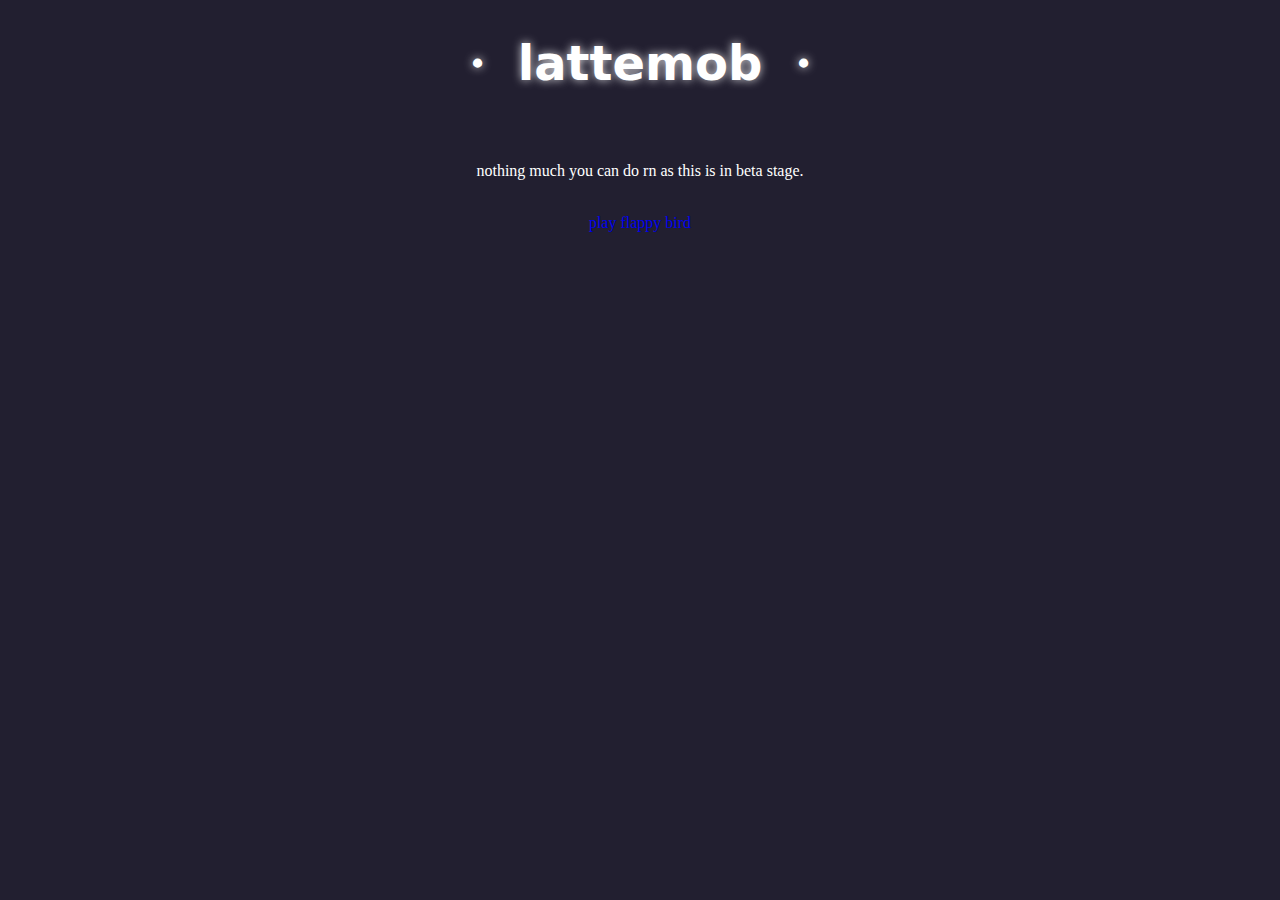
==== index.html @ 26cea99a "" ====
<!DOCTYPE html>
<html lang="en">
<head>
    <meta charset="UTF-8">
    <meta name="viewport" content="width=device-width, initial-scale=1.0">
    <title>lattemob.</title>
    <link href="style.css" rel="stylesheet">
    <link href="manifest.json" rel="manifest">
</head>
<body>
<h1>・ lattemob ・</h1>
<br>
<p>nothing much you can do rn as this is in beta stage.</p>
<br>
<a href="/g/flappybird/index.html">play flappy bird</a>

<script>
    if ('serviceWorker' in navigator) {
        navigator.serviceWorker.register('/service-worker.js');
    }
</script>
</script>
</body>
</html>
---- style.css ----
html {
    background-color: #221F30;
    color: white;
    text-align: center;
    justify-content: center;
}

h1 {
    font-family: system-ui, -apple-system, BlinkMacSystemFont, 'Segoe UI', Roboto, Oxygen, Ubuntu, Cantarell, 'Open Sans', 'Helvetica Neue', sans-serif;
        font-size: 48px;
        color: white;
        text-shadow: 0 0 10px rgba(255, 255, 255, 0.8);
        animation: glow 1s infinite alternate;
}

a {
  text-decoration: none;
}

a:hover {
    text-decoration: underline;
}
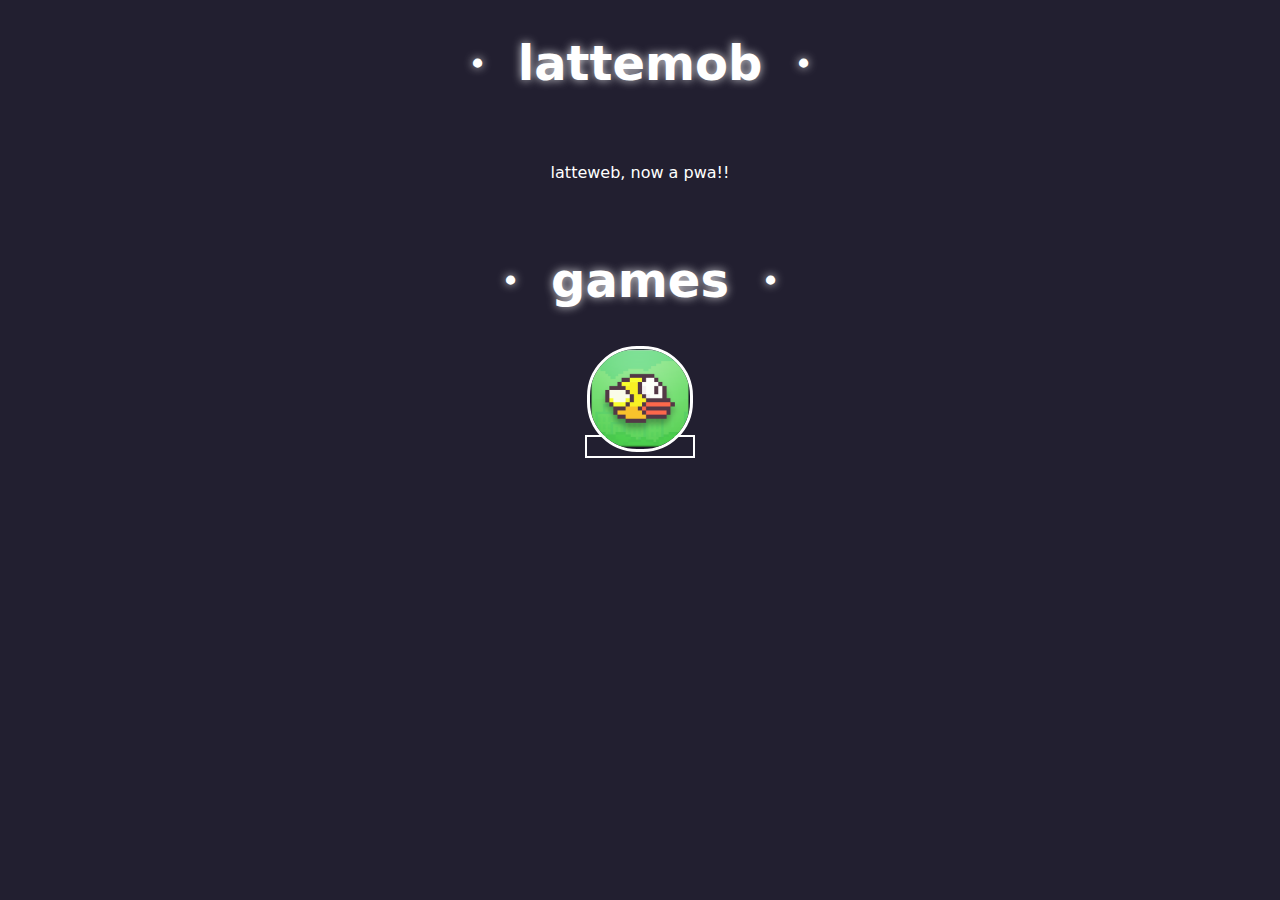
==== commit b31e90e8: "make page more styled" ====
--- a/index.html
+++ b/index.html
@@ -10,10 +10,12 @@
 <body>
 <h1>・ lattemob ・</h1>
 <br>
-<p>nothing much you can do rn as this is in beta stage.</p>
+<p>latteweb, now a pwa!!</p>
 <br>
-<a href="/g/flappybird/index.html">play flappy bird</a>
-
+<h1>・ games ・</h1>
+<a href="flappybird/index.html">
+    <img src="/img/fb.png">
+</a>
 <script>
     if ('serviceWorker' in navigator) {
         navigator.serviceWorker.register('/service-worker.js');
--- a/style.css
+++ b/style.css
@@ -3,10 +3,10 @@
     color: white;
     text-align: center;
     justify-content: center;
+    font-family: system-ui, -apple-system, BlinkMacSystemFont, 'Segoe UI', Roboto, Oxygen, Ubuntu, Cantarell, 'Open Sans', 'Helvetica Neue', sans-serif;
 }
 
 h1 {
-    font-family: system-ui, -apple-system, BlinkMacSystemFont, 'Segoe UI', Roboto, Oxygen, Ubuntu, Cantarell, 'Open Sans', 'Helvetica Neue', sans-serif;
         font-size: 48px;
         color: white;
         text-shadow: 0 0 10px rgba(255, 255, 255, 0.8);
@@ -15,8 +15,13 @@
 
 a {
   text-decoration: none;
+  color: white;
+  border: 2px solid white
 }
 
-a:hover {
-    text-decoration: underline;
+a > img {
+    border-radius: 50px;
+    width: 100px;
+    height: 100px;
+    border: 3px solid white;
 }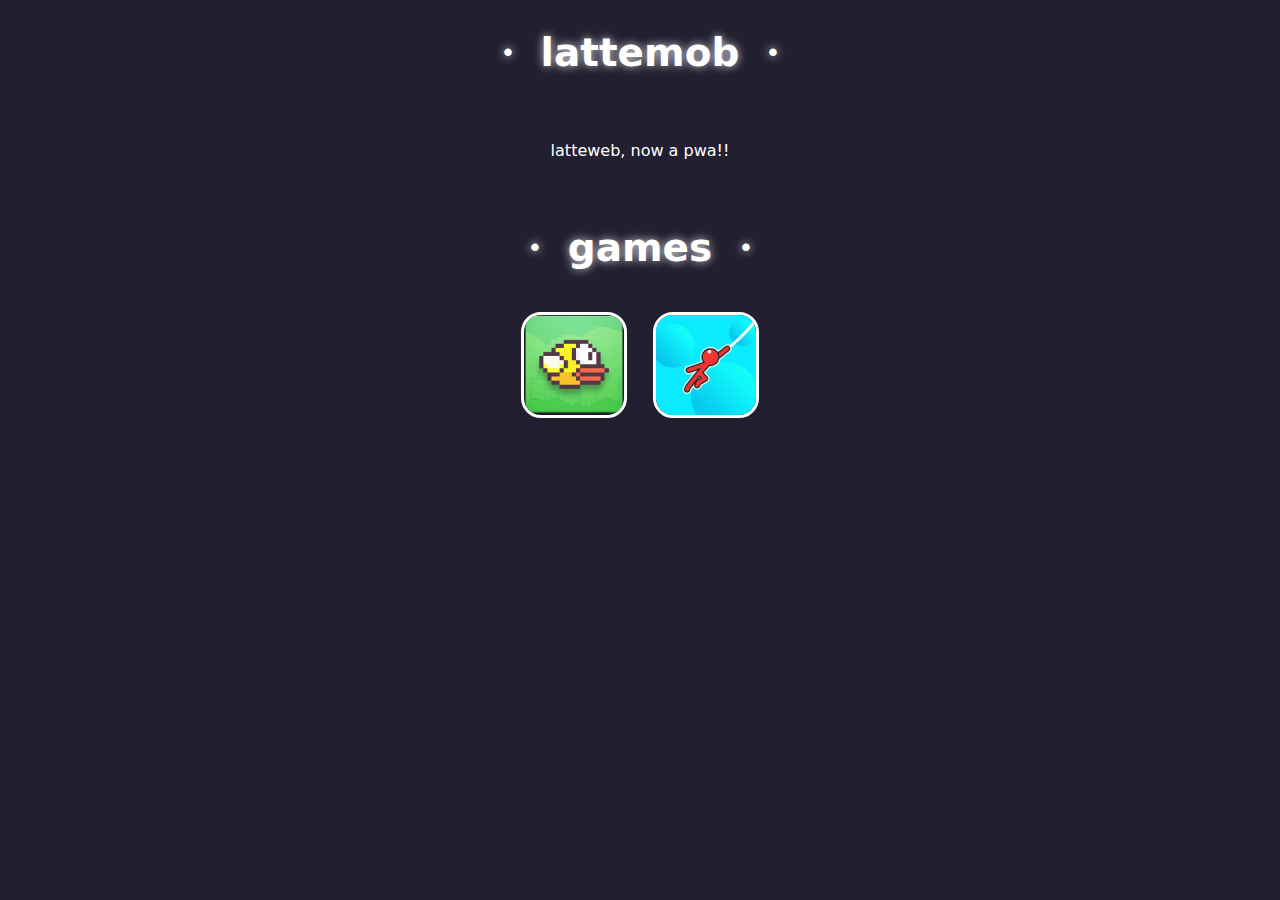
==== commit 32f81ec4: "added one new game and fix the css again yay" ====
--- a/index.html
+++ b/index.html
@@ -16,11 +16,13 @@
 <a href="flappybird/index.html">
     <img src="/img/fb.png">
 </a>
+<a href="stickmanhook/index.html">
+    <img src="/img/stickmanhook.png">
+</a>
 <script>
     if ('serviceWorker' in navigator) {
         navigator.serviceWorker.register('/service-worker.js');
     }
 </script>
-</script>
 </body>
 </html>--- a/style.css
+++ b/style.css
@@ -1,27 +1,32 @@
 html {
-    background-color: #221F30;
-    color: white;
-    text-align: center;
-    justify-content: center;
-    font-family: system-ui, -apple-system, BlinkMacSystemFont, 'Segoe UI', Roboto, Oxygen, Ubuntu, Cantarell, 'Open Sans', 'Helvetica Neue', sans-serif;
+  background-color: #221F30;
+  color: white;
+  text-align: center;
+  justify-content: center;
+  font-family: system-ui, -apple-system, BlinkMacSystemFont, 'Segoe UI', Roboto, Oxygen, Ubuntu, Cantarell, 'Open Sans', 'Helvetica Neue', sans-serif;
 }
 
 h1 {
-        font-size: 48px;
-        color: white;
-        text-shadow: 0 0 10px rgba(255, 255, 255, 0.8);
-        animation: glow 1s infinite alternate;
+  font-size: 39px;
+      color: white;
+      text-shadow: 0 0 10px rgba(255, 255, 255, 0.8);
+      animation: glow 1s infinite alternate;
 }
 
 a {
-  text-decoration: none;
-  color: white;
-  border: 2px solid white
+text-decoration: none;
+color: white;
 }
 
 a > img {
-    border-radius: 50px;
-    width: 100px;
-    height: 100px;
-    border: 3px solid white;
+  border-radius: 20px;
+  width: 100px;
+  height: 100px;
+  border: 3px solid white;
+  margin: 10px;
+}
+
+a > img:hover {
+  transform: scale(1.1);
+  transition: .2s;
 }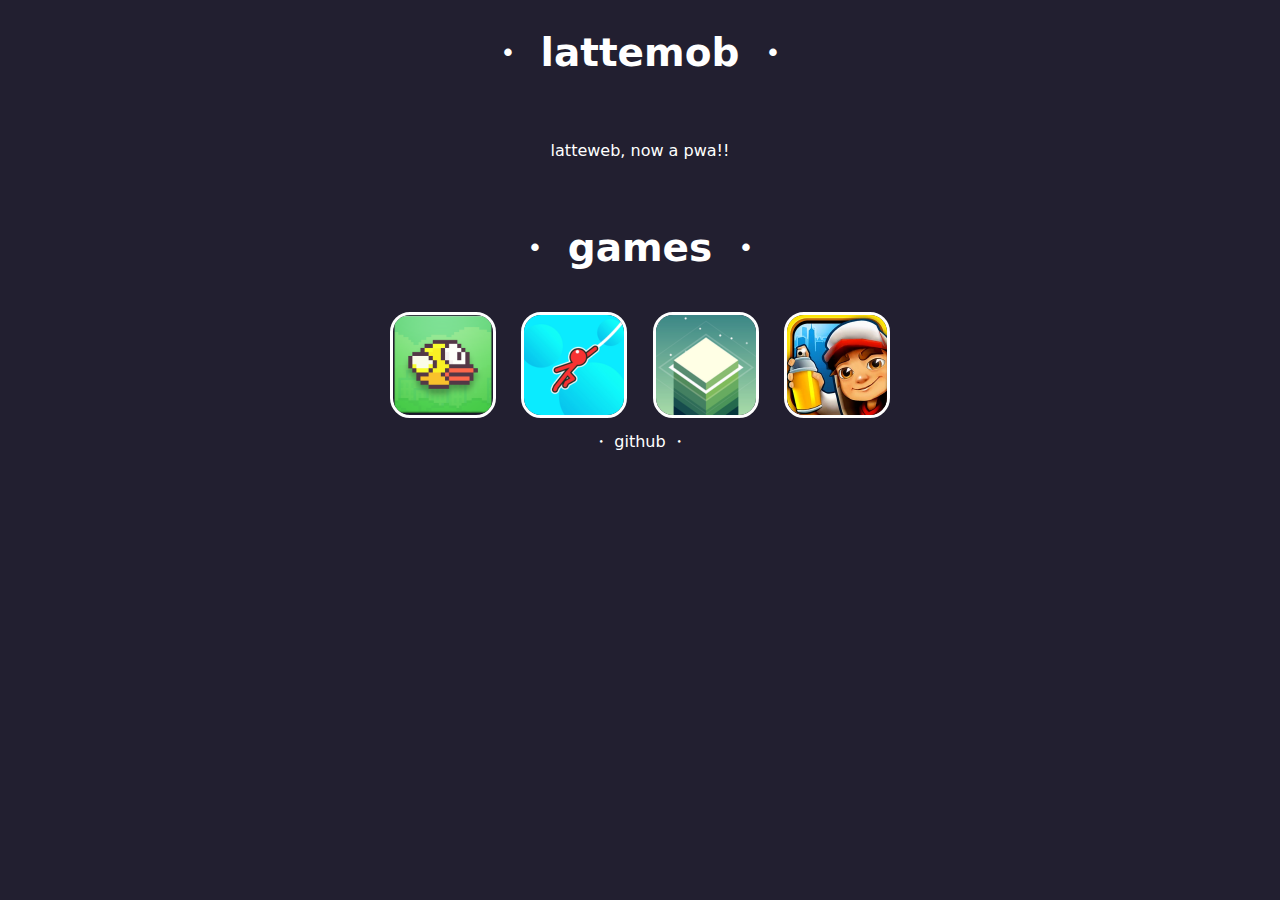
==== commit 12efefc9: "2 new games + source code a href at the bottom" ====
--- a/index.html
+++ b/index.html
@@ -19,6 +19,14 @@
 <a href="stickmanhook/index.html">
     <img src="/img/stickmanhook.png">
 </a>
+<a href="stack/index.html">
+    <img src="/img/stack.png">
+</a>
+<a href="subwaysurfers/index.html">
+    <img src="/img/subwaysurfers.png">
+</a>
+<br>
+<a href="https://github.com/molkify/lattemob">・ github ・</a>
 <script>
     if ('serviceWorker' in navigator) {
         navigator.serviceWorker.register('/service-worker.js');
--- a/style.css
+++ b/style.css
@@ -9,8 +9,6 @@
 h1 {
   font-size: 39px;
       color: white;
-      text-shadow: 0 0 10px rgba(255, 255, 255, 0.8);
-      animation: glow 1s infinite alternate;
 }
 
 a {
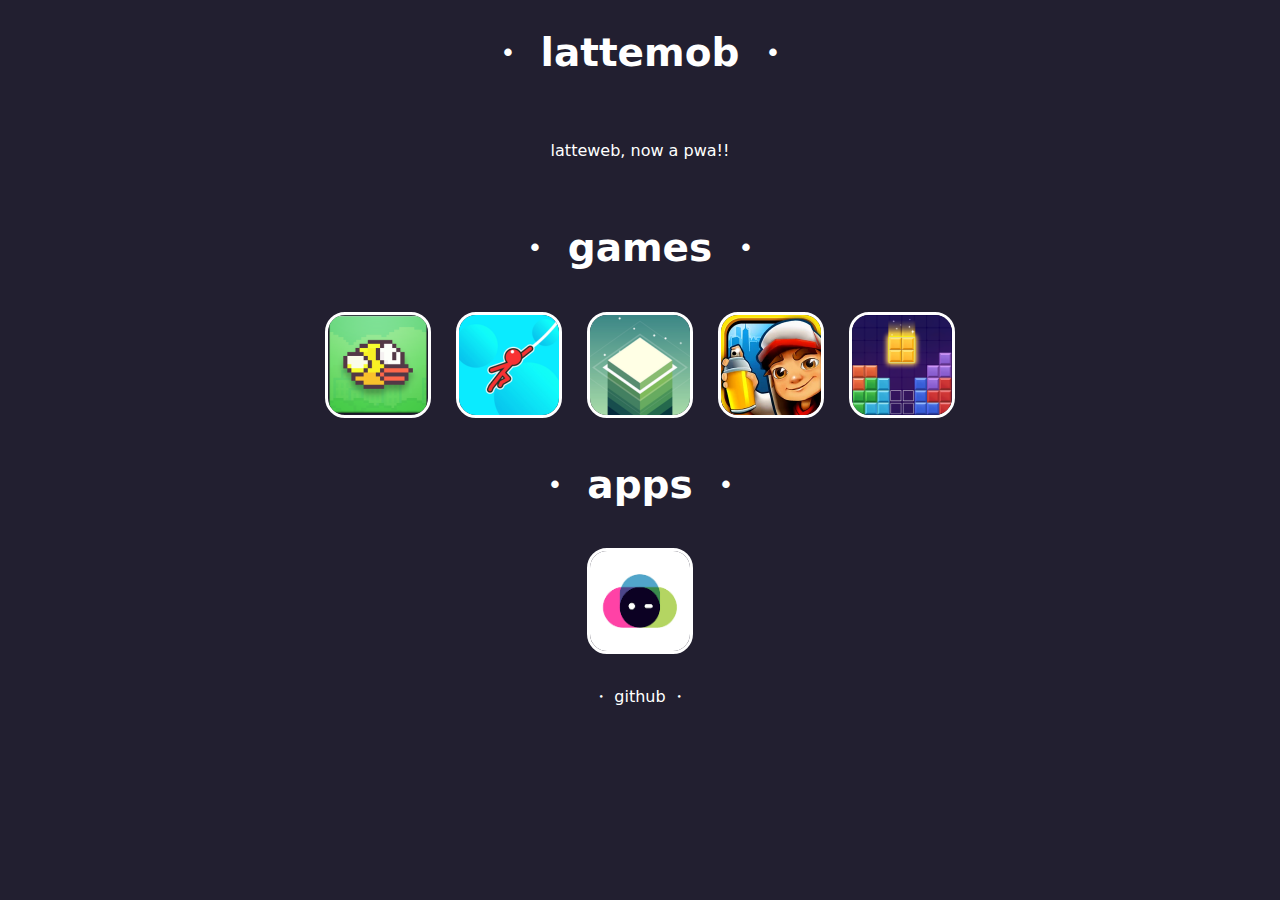
==== commit 71a47cb2: "1 new game + apps" ====
--- a/index.html
+++ b/index.html
@@ -25,6 +25,15 @@
 <a href="subwaysurfers/index.html">
     <img src="/img/subwaysurfers.png">
 </a>
+<a href="blockblast/index.html">
+    <img src="/blockblast/s.png">
+</a>
+<br>
+<h1>・ apps ・</h1>
+<a href="static/embed.html#https://nowgg.lol/hub">
+    <img src="/img/ngg.png">
+</a>
+<br>
 <br>
 <a href="https://github.com/molkify/lattemob">・ github ・</a>
 <script>
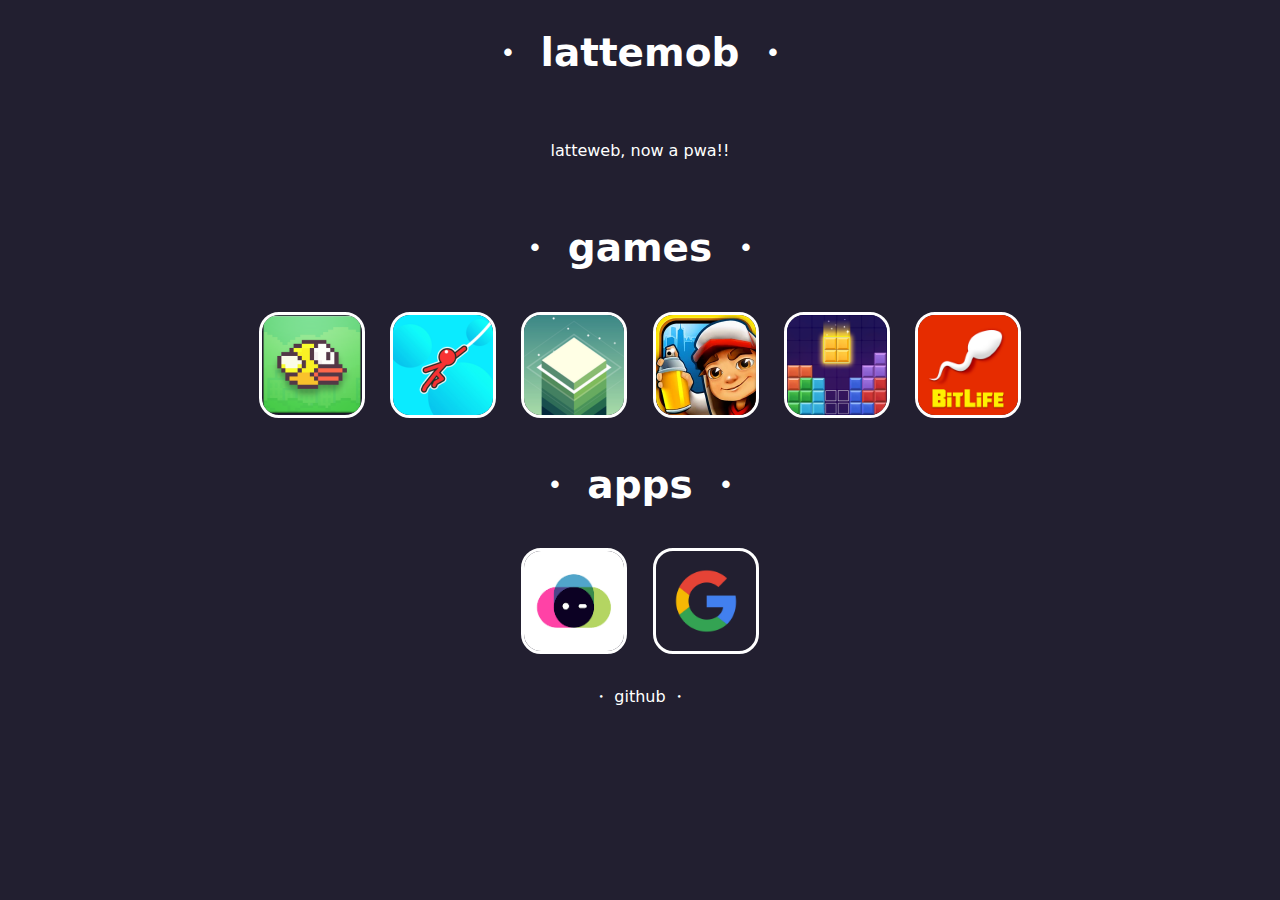
==== commit d0b9ed33: "1 new game + 1 new app" ====
--- a/index.html
+++ b/index.html
@@ -28,10 +28,16 @@
 <a href="blockblast/index.html">
     <img src="/blockblast/s.png">
 </a>
+<a href="bitlife/index.html">
+    <img src="/bitlife/bitlife.png">
+</a>
 <br>
 <h1>・ apps ・</h1>
-<a href="static/embed.html#https://nowgg.lol/hub">
+<a href="static/embed.html#https://nowgg.cloud/">
     <img src="/img/ngg.png">
+</a>
+<a href="static/embed.html#https://google.com">
+    <img src="/img/IMG_5324.webp">
 </a>
 <br>
 <br>
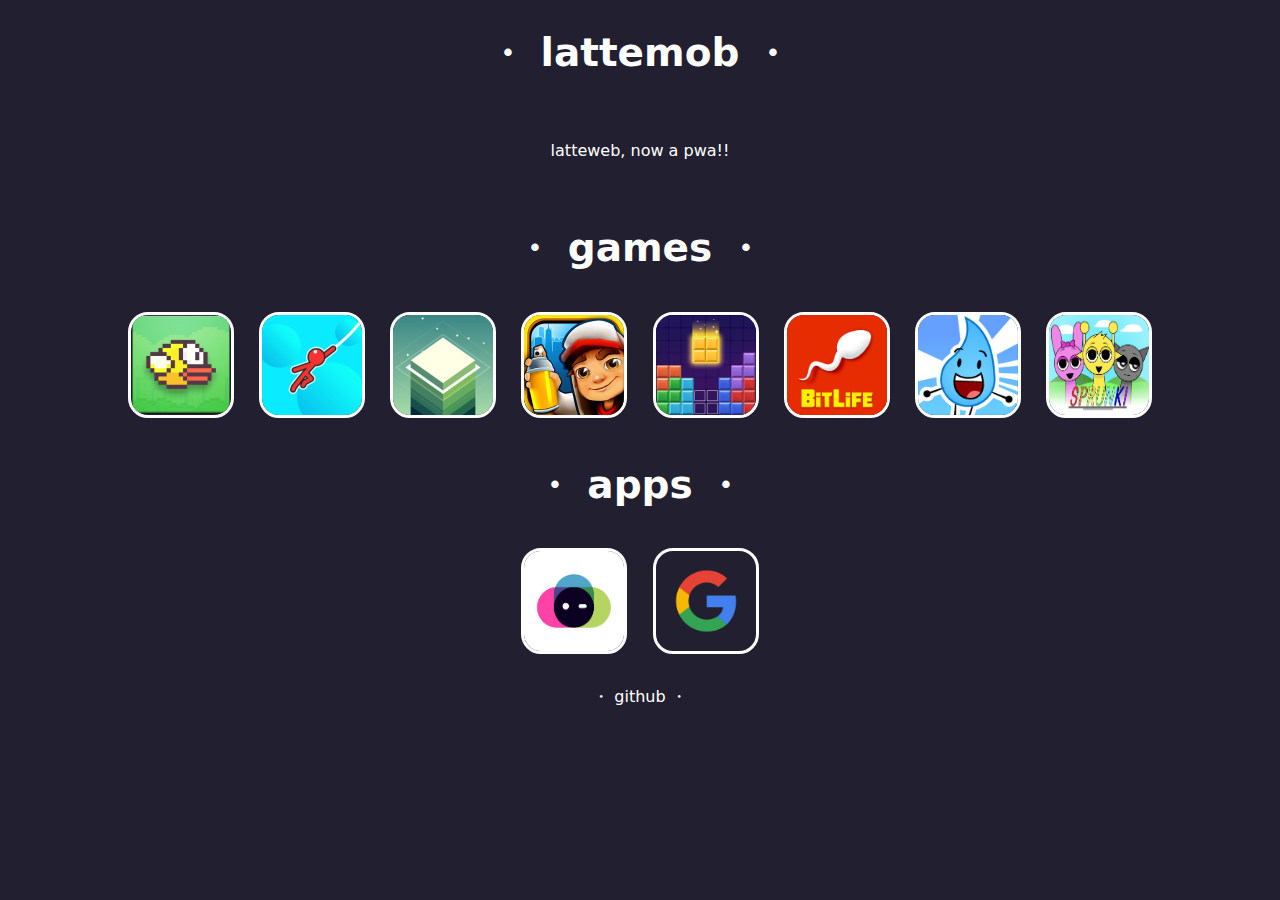
==== commit 244ee025: "2 new gaems" ====
--- a/index.html
+++ b/index.html
@@ -31,6 +31,12 @@
 <a href="bitlife/index.html">
     <img src="/bitlife/bitlife.png">
 </a>
+<a href="static/embed.html#https://myveryownteardrop.xyz">
+    <img src="/img/myteardrop.webp">
+</a>
+<a href="sprunki/index.html">
+    <img src="/img/554.webp">
+</a>
 <br>
 <h1>・ apps ・</h1>
 <a href="static/embed.html#https://nowgg.cloud/">
